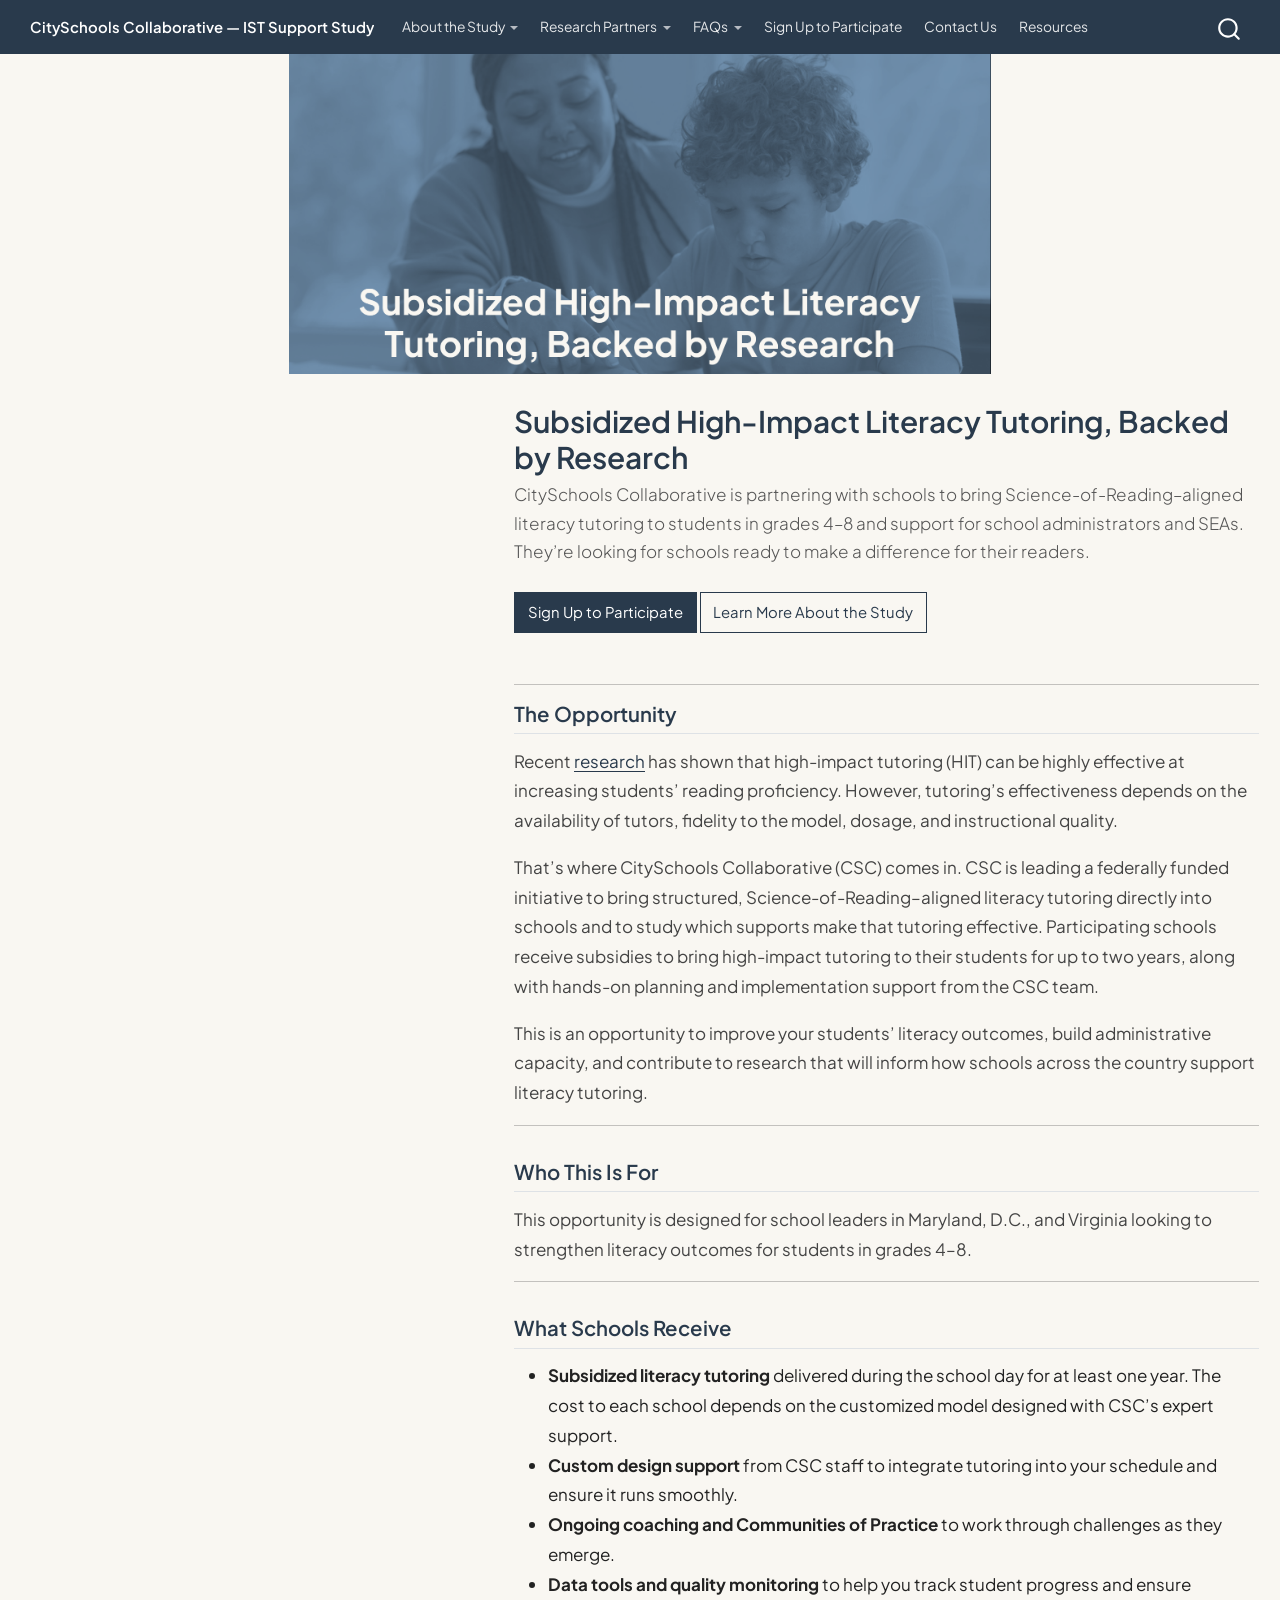
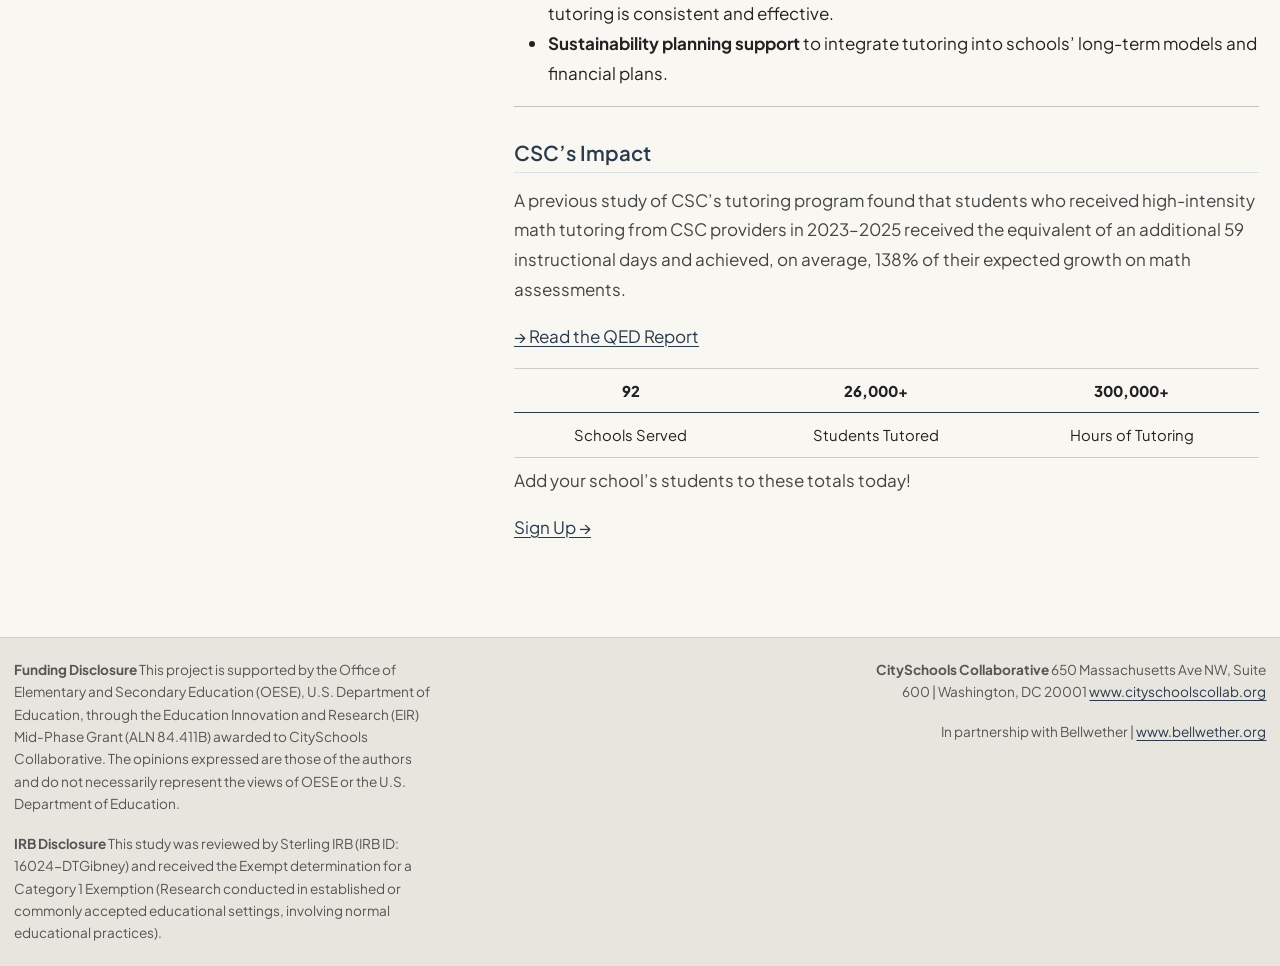
==== docs/index.html @ 02504b8c "restore scss, fix banner files name, clear cache" ====
<!DOCTYPE html>
<html xmlns="http://www.w3.org/1999/xhtml" lang="en" xml:lang="en"><head>

<meta charset="utf-8">
<meta name="generator" content="quarto-1.6.42">

<meta name="viewport" content="width=device-width, initial-scale=1.0, user-scalable=yes">


<title>Subsidized High-Impact Literacy Tutoring, Backed by Research – CitySchools Collaborative — IST Support Study</title>
<style>
code{white-space: pre-wrap;}
span.smallcaps{font-variant: small-caps;}
div.columns{display: flex; gap: min(4vw, 1.5em);}
div.column{flex: auto; overflow-x: auto;}
div.hanging-indent{margin-left: 1.5em; text-indent: -1.5em;}
ul.task-list{list-style: none;}
ul.task-list li input[type="checkbox"] {
  width: 0.8em;
  margin: 0 0.8em 0.2em -1em; /* quarto-specific, see https://github.com/quarto-dev/quarto-cli/issues/4556 */ 
  vertical-align: middle;
}
</style>


<script src="site_libs/quarto-nav/quarto-nav.js"></script>
<script src="site_libs/quarto-nav/headroom.min.js"></script>
<script src="site_libs/clipboard/clipboard.min.js"></script>
<script src="site_libs/quarto-search/autocomplete.umd.js"></script>
<script src="site_libs/quarto-search/fuse.min.js"></script>
<script src="site_libs/quarto-search/quarto-search.js"></script>
<meta name="quarto:offset" content="./">
<script src="site_libs/quarto-html/quarto.js"></script>
<script src="site_libs/quarto-html/popper.min.js"></script>
<script src="site_libs/quarto-html/tippy.umd.min.js"></script>
<script src="site_libs/quarto-html/anchor.min.js"></script>
<link href="site_libs/quarto-html/tippy.css" rel="stylesheet">
<link href="site_libs/quarto-html/quarto-syntax-highlighting-2f5df379a58b258e96c21c0638c20c03.css" rel="stylesheet" id="quarto-text-highlighting-styles">
<script src="site_libs/bootstrap/bootstrap.min.js"></script>
<link href="site_libs/bootstrap/bootstrap-icons.css" rel="stylesheet">
<link href="site_libs/bootstrap/bootstrap-fe50b1fc472352487ec2a1159c7b239c.min.css" rel="stylesheet" append-hash="true" id="quarto-bootstrap" data-mode="light">
<script id="quarto-search-options" type="application/json">{
  "location": "navbar",
  "copy-button": false,
  "collapse-after": 3,
  "panel-placement": "end",
  "type": "overlay",
  "limit": 50,
  "keyboard-shortcut": [
    "f",
    "/",
    "s"
  ],
  "show-item-context": false,
  "language": {
    "search-no-results-text": "No results",
    "search-matching-documents-text": "matching documents",
    "search-copy-link-title": "Copy link to search",
    "search-hide-matches-text": "Hide additional matches",
    "search-more-match-text": "more match in this document",
    "search-more-matches-text": "more matches in this document",
    "search-clear-button-title": "Clear",
    "search-text-placeholder": "",
    "search-detached-cancel-button-title": "Cancel",
    "search-submit-button-title": "Submit",
    "search-label": "Search"
  }
}</script>


</head>

<body class="nav-fixed">

<div id="quarto-search-results"></div>
  <header id="quarto-header" class="headroom fixed-top">
    <nav class="navbar navbar-expand-lg " data-bs-theme="dark">
      <div class="navbar-container container-fluid">
      <div class="navbar-brand-container mx-auto">
    <a class="navbar-brand" href="./index.html">
    <span class="navbar-title">CitySchools Collaborative — IST Support Study</span>
    </a>
  </div>
            <div id="quarto-search" class="" title="Search"></div>
          <button class="navbar-toggler" type="button" data-bs-toggle="collapse" data-bs-target="#navbarCollapse" aria-controls="navbarCollapse" role="menu" aria-expanded="false" aria-label="Toggle navigation" onclick="if (window.quartoToggleHeadroom) { window.quartoToggleHeadroom(); }">
  <span class="navbar-toggler-icon"></span>
</button>
          <div class="collapse navbar-collapse" id="navbarCollapse">
            <ul class="navbar-nav navbar-nav-scroll me-auto">
  <li class="nav-item dropdown ">
    <a class="nav-link dropdown-toggle" href="#" id="nav-menu-about-the-study" role="link" data-bs-toggle="dropdown" aria-expanded="false">
 <span class="menu-text">About the Study</span>
    </a>
    <ul class="dropdown-menu" aria-labelledby="nav-menu-about-the-study">    
        <li>
    <a class="dropdown-item" href="./studyoverview.html">
 <span class="dropdown-text">Study Overview</span></a>
  </li>  
        <li>
    <a class="dropdown-item" href="./whatschoolsreceive.html">
 <span class="dropdown-text">What Schools Receive</span></a>
  </li>  
        <li>
    <a class="dropdown-item" href="./howparticipationworks.html">
 <span class="dropdown-text">How Participation Works</span></a>
  </li>  
    </ul>
  </li>
  <li class="nav-item dropdown ">
    <a class="nav-link dropdown-toggle" href="#" id="nav-menu-research-partners" role="link" data-bs-toggle="dropdown" aria-expanded="false">
 <span class="menu-text">Research Partners</span>
    </a>
    <ul class="dropdown-menu" aria-labelledby="nav-menu-research-partners">    
        <li>
    <a class="dropdown-item" href="./aboutcsc.html">
 <span class="dropdown-text">About CitySchools Collaborative</span></a>
  </li>  
        <li>
    <a class="dropdown-item" href="./aboutbw.html">
 <span class="dropdown-text">About Bellwether</span></a>
  </li>  
    </ul>
  </li>
  <li class="nav-item dropdown ">
    <a class="nav-link dropdown-toggle" href="#" id="nav-menu-faqs" role="link" data-bs-toggle="dropdown" aria-expanded="false">
 <span class="menu-text">FAQs</span>
    </a>
    <ul class="dropdown-menu" aria-labelledby="nav-menu-faqs">    
        <li>
    <a class="dropdown-item" href="./faqschools.html">
 <span class="dropdown-text">For Schools and Districts</span></a>
  </li>  
        <li>
    <a class="dropdown-item" href="./faqfamilies.html">
 <span class="dropdown-text">For Parents and Families</span></a>
  </li>  
    </ul>
  </li>
  <li class="nav-item">
    <a class="nav-link" href="./signup.html"> 
<span class="menu-text">Sign Up to Participate</span></a>
  </li>  
  <li class="nav-item">
    <a class="nav-link" href="./contactus.html"> 
<span class="menu-text">Contact Us</span></a>
  </li>  
  <li class="nav-item">
    <a class="nav-link" href="./resources.html"> 
<span class="menu-text">Resources</span></a>
  </li>  
</ul>
          </div> <!-- /navcollapse -->
            <div class="quarto-navbar-tools">
</div>
      </div> <!-- /container-fluid -->
    </nav>
</header>
<!-- content -->
<div id="quarto-content" class="quarto-container page-columns page-rows-contents page-layout-full page-navbar">
<!-- sidebar -->
<!-- margin-sidebar -->
    
<!-- main -->
<main class="content column-page" id="quarto-document-content">

<header id="title-block-header" class="quarto-title-block default">
<div class="quarto-title">
<h1 class="title">Subsidized High-Impact Literacy Tutoring, Backed by Research</h1>
<p class="subtitle lead">CitySchools Collaborative is partnering with schools to bring Science-of-Reading–aligned literacy tutoring to students in grades 4–8 and support for school administrators and SEAs. They’re looking for schools ready to make a difference for their readers.</p>
</div>



<div class="quarto-title-meta column-page">

    
  
    
  </div>
  


</header>


<div style="margin: 1rem 0 2rem 0; display: flex; gap: 10px; flex-wrap: wrap;">
<p><a href="./signup.html" class="btn btn-primary">Sign Up to Participate</a> <a href="./studyoverview.html" class="btn btn-outline-primary">Learn More About the Study</a></p>
</div>
<hr>
<section id="the-opportunity" class="level2">
<h2 class="anchored" data-anchor-id="the-opportunity">The Opportunity</h2>
<p>Recent <a href="./resources.html">research</a> has shown that high-impact tutoring (HIT) can be highly effective at increasing students’ reading proficiency. However, tutoring’s effectiveness depends on the availability of tutors, fidelity to the model, dosage, and instructional quality.</p>
<p>That’s where CitySchools Collaborative (CSC) comes in. CSC is leading a federally funded initiative to bring structured, Science-of-Reading–aligned literacy tutoring directly into schools and to study which supports make that tutoring effective. Participating schools receive subsidies to bring high-impact tutoring to their students for up to two years, along with hands-on planning and implementation support from the CSC team.</p>
<p>This is an opportunity to improve your students’ literacy outcomes, build administrative capacity, and contribute to research that will inform how schools across the country support literacy tutoring.</p>
<hr>
</section>
<section id="who-this-is-for" class="level2">
<h2 class="anchored" data-anchor-id="who-this-is-for">Who This Is For</h2>
<p>This opportunity is designed for school leaders in Maryland, D.C., and Virginia looking to strengthen literacy outcomes for students in grades 4–8.</p>
<hr>
</section>
<section id="what-schools-receive" class="level2">
<h2 class="anchored" data-anchor-id="what-schools-receive">What Schools Receive</h2>
<ul>
<li><strong>Subsidized literacy tutoring</strong> delivered during the school day for at least one year. The cost to each school depends on the customized model designed with CSC’s expert support.</li>
<li><strong>Custom design support</strong> from CSC staff to integrate tutoring into your schedule and ensure it runs smoothly.</li>
<li><strong>Ongoing coaching and Communities of Practice</strong> to work through challenges as they emerge.</li>
<li><strong>Data tools and quality monitoring</strong> to help you track student progress and ensure tutoring is consistent and effective.</li>
<li><strong>Sustainability planning support</strong> to integrate tutoring into schools’ long-term models and financial plans.</li>
</ul>
<hr>
</section>
<section id="cscs-impact" class="level2">
<h2 class="anchored" data-anchor-id="cscs-impact">CSC’s Impact</h2>
<p>A previous study of CSC’s tutoring program found that students who received high-intensity math tutoring from CSC providers in 2023–2025 received the equivalent of an additional 59 instructional days and achieved, on average, 138% of their expected growth on math assessments.</p>
<p><a href="https://www.empowerk12.org/research-source/2025-csc-hit-impact-evaluation">→ Read the QED Report</a></p>
<table class="caption-top table">
<thead>
<tr class="header">
<th style="text-align: center;"><strong>92</strong></th>
<th style="text-align: center;"><strong>26,000+</strong></th>
<th style="text-align: center;"><strong>300,000+</strong></th>
</tr>
</thead>
<tbody>
<tr class="odd">
<td style="text-align: center;">Schools Served</td>
<td style="text-align: center;">Students Tutored</td>
<td style="text-align: center;">Hours of Tutoring</td>
</tr>
</tbody>
</table>
<p>Add your school’s students to these totals today!</p>
<p><a href="./signup.html">Sign Up →</a></p>


</section>

</main> <!-- /main -->
<script id="quarto-html-after-body" type="application/javascript">
window.document.addEventListener("DOMContentLoaded", function (event) {
  const toggleBodyColorMode = (bsSheetEl) => {
    const mode = bsSheetEl.getAttribute("data-mode");
    const bodyEl = window.document.querySelector("body");
    if (mode === "dark") {
      bodyEl.classList.add("quarto-dark");
      bodyEl.classList.remove("quarto-light");
    } else {
      bodyEl.classList.add("quarto-light");
      bodyEl.classList.remove("quarto-dark");
    }
  }
  const toggleBodyColorPrimary = () => {
    const bsSheetEl = window.document.querySelector("link#quarto-bootstrap");
    if (bsSheetEl) {
      toggleBodyColorMode(bsSheetEl);
    }
  }
  toggleBodyColorPrimary();  
  const icon = "";
  const anchorJS = new window.AnchorJS();
  anchorJS.options = {
    placement: 'right',
    icon: icon
  };
  anchorJS.add('.anchored');
  const isCodeAnnotation = (el) => {
    for (const clz of el.classList) {
      if (clz.startsWith('code-annotation-')) {                     
        return true;
      }
    }
    return false;
  }
  const onCopySuccess = function(e) {
    // button target
    const button = e.trigger;
    // don't keep focus
    button.blur();
    // flash "checked"
    button.classList.add('code-copy-button-checked');
    var currentTitle = button.getAttribute("title");
    button.setAttribute("title", "Copied!");
    let tooltip;
    if (window.bootstrap) {
      button.setAttribute("data-bs-toggle", "tooltip");
      button.setAttribute("data-bs-placement", "left");
      button.setAttribute("data-bs-title", "Copied!");
      tooltip = new bootstrap.Tooltip(button, 
        { trigger: "manual", 
          customClass: "code-copy-button-tooltip",
          offset: [0, -8]});
      tooltip.show();    
    }
    setTimeout(function() {
      if (tooltip) {
        tooltip.hide();
        button.removeAttribute("data-bs-title");
        button.removeAttribute("data-bs-toggle");
        button.removeAttribute("data-bs-placement");
      }
      button.setAttribute("title", currentTitle);
      button.classList.remove('code-copy-button-checked');
    }, 1000);
    // clear code selection
    e.clearSelection();
  }
  const getTextToCopy = function(trigger) {
      const codeEl = trigger.previousElementSibling.cloneNode(true);
      for (const childEl of codeEl.children) {
        if (isCodeAnnotation(childEl)) {
          childEl.remove();
        }
      }
      return codeEl.innerText;
  }
  const clipboard = new window.ClipboardJS('.code-copy-button:not([data-in-quarto-modal])', {
    text: getTextToCopy
  });
  clipboard.on('success', onCopySuccess);
  if (window.document.getElementById('quarto-embedded-source-code-modal')) {
    const clipboardModal = new window.ClipboardJS('.code-copy-button[data-in-quarto-modal]', {
      text: getTextToCopy,
      container: window.document.getElementById('quarto-embedded-source-code-modal')
    });
    clipboardModal.on('success', onCopySuccess);
  }
    var localhostRegex = new RegExp(/^(?:http|https):\/\/localhost\:?[0-9]*\//);
    var mailtoRegex = new RegExp(/^mailto:/);
      var filterRegex = new RegExp('/' + window.location.host + '/');
    var isInternal = (href) => {
        return filterRegex.test(href) || localhostRegex.test(href) || mailtoRegex.test(href);
    }
    // Inspect non-navigation links and adorn them if external
 	var links = window.document.querySelectorAll('a[href]:not(.nav-link):not(.navbar-brand):not(.toc-action):not(.sidebar-link):not(.sidebar-item-toggle):not(.pagination-link):not(.no-external):not([aria-hidden]):not(.dropdown-item):not(.quarto-navigation-tool):not(.about-link)');
    for (var i=0; i<links.length; i++) {
      const link = links[i];
      if (!isInternal(link.href)) {
        // undo the damage that might have been done by quarto-nav.js in the case of
        // links that we want to consider external
        if (link.dataset.originalHref !== undefined) {
          link.href = link.dataset.originalHref;
        }
      }
    }
  function tippyHover(el, contentFn, onTriggerFn, onUntriggerFn) {
    const config = {
      allowHTML: true,
      maxWidth: 500,
      delay: 100,
      arrow: false,
      appendTo: function(el) {
          return el.parentElement;
      },
      interactive: true,
      interactiveBorder: 10,
      theme: 'quarto',
      placement: 'bottom-start',
    };
    if (contentFn) {
      config.content = contentFn;
    }
    if (onTriggerFn) {
      config.onTrigger = onTriggerFn;
    }
    if (onUntriggerFn) {
      config.onUntrigger = onUntriggerFn;
    }
    window.tippy(el, config); 
  }
  const noterefs = window.document.querySelectorAll('a[role="doc-noteref"]');
  for (var i=0; i<noterefs.length; i++) {
    const ref = noterefs[i];
    tippyHover(ref, function() {
      // use id or data attribute instead here
      let href = ref.getAttribute('data-footnote-href') || ref.getAttribute('href');
      try { href = new URL(href).hash; } catch {}
      const id = href.replace(/^#\/?/, "");
      const note = window.document.getElementById(id);
      if (note) {
        return note.innerHTML;
      } else {
        return "";
      }
    });
  }
  const xrefs = window.document.querySelectorAll('a.quarto-xref');
  const processXRef = (id, note) => {
    // Strip column container classes
    const stripColumnClz = (el) => {
      el.classList.remove("page-full", "page-columns");
      if (el.children) {
        for (const child of el.children) {
          stripColumnClz(child);
        }
      }
    }
    stripColumnClz(note)
    if (id === null || id.startsWith('sec-')) {
      // Special case sections, only their first couple elements
      const container = document.createElement("div");
      if (note.children && note.children.length > 2) {
        container.appendChild(note.children[0].cloneNode(true));
        for (let i = 1; i < note.children.length; i++) {
          const child = note.children[i];
          if (child.tagName === "P" && child.innerText === "") {
            continue;
          } else {
            container.appendChild(child.cloneNode(true));
            break;
          }
        }
        if (window.Quarto?.typesetMath) {
          window.Quarto.typesetMath(container);
        }
        return container.innerHTML
      } else {
        if (window.Quarto?.typesetMath) {
          window.Quarto.typesetMath(note);
        }
        return note.innerHTML;
      }
    } else {
      // Remove any anchor links if they are present
      const anchorLink = note.querySelector('a.anchorjs-link');
      if (anchorLink) {
        anchorLink.remove();
      }
      if (window.Quarto?.typesetMath) {
        window.Quarto.typesetMath(note);
      }
      if (note.classList.contains("callout")) {
        return note.outerHTML;
      } else {
        return note.innerHTML;
      }
    }
  }
  for (var i=0; i<xrefs.length; i++) {
    const xref = xrefs[i];
    tippyHover(xref, undefined, function(instance) {
      instance.disable();
      let url = xref.getAttribute('href');
      let hash = undefined; 
      if (url.startsWith('#')) {
        hash = url;
      } else {
        try { hash = new URL(url).hash; } catch {}
      }
      if (hash) {
        const id = hash.replace(/^#\/?/, "");
        const note = window.document.getElementById(id);
        if (note !== null) {
          try {
            const html = processXRef(id, note.cloneNode(true));
            instance.setContent(html);
          } finally {
            instance.enable();
            instance.show();
          }
        } else {
          // See if we can fetch this
          fetch(url.split('#')[0])
          .then(res => res.text())
          .then(html => {
            const parser = new DOMParser();
            const htmlDoc = parser.parseFromString(html, "text/html");
            const note = htmlDoc.getElementById(id);
            if (note !== null) {
              const html = processXRef(id, note);
              instance.setContent(html);
            } 
          }).finally(() => {
            instance.enable();
            instance.show();
          });
        }
      } else {
        // See if we can fetch a full url (with no hash to target)
        // This is a special case and we should probably do some content thinning / targeting
        fetch(url)
        .then(res => res.text())
        .then(html => {
          const parser = new DOMParser();
          const htmlDoc = parser.parseFromString(html, "text/html");
          const note = htmlDoc.querySelector('main.content');
          if (note !== null) {
            // This should only happen for chapter cross references
            // (since there is no id in the URL)
            // remove the first header
            if (note.children.length > 0 && note.children[0].tagName === "HEADER") {
              note.children[0].remove();
            }
            const html = processXRef(null, note);
            instance.setContent(html);
          } 
        }).finally(() => {
          instance.enable();
          instance.show();
        });
      }
    }, function(instance) {
    });
  }
      let selectedAnnoteEl;
      const selectorForAnnotation = ( cell, annotation) => {
        let cellAttr = 'data-code-cell="' + cell + '"';
        let lineAttr = 'data-code-annotation="' +  annotation + '"';
        const selector = 'span[' + cellAttr + '][' + lineAttr + ']';
        return selector;
      }
      const selectCodeLines = (annoteEl) => {
        const doc = window.document;
        const targetCell = annoteEl.getAttribute("data-target-cell");
        const targetAnnotation = annoteEl.getAttribute("data-target-annotation");
        const annoteSpan = window.document.querySelector(selectorForAnnotation(targetCell, targetAnnotation));
        const lines = annoteSpan.getAttribute("data-code-lines").split(",");
        const lineIds = lines.map((line) => {
          return targetCell + "-" + line;
        })
        let top = null;
        let height = null;
        let parent = null;
        if (lineIds.length > 0) {
            //compute the position of the single el (top and bottom and make a div)
            const el = window.document.getElementById(lineIds[0]);
            top = el.offsetTop;
            height = el.offsetHeight;
            parent = el.parentElement.parentElement;
          if (lineIds.length > 1) {
            const lastEl = window.document.getElementById(lineIds[lineIds.length - 1]);
            const bottom = lastEl.offsetTop + lastEl.offsetHeight;
            height = bottom - top;
          }
          if (top !== null && height !== null && parent !== null) {
            // cook up a div (if necessary) and position it 
            let div = window.document.getElementById("code-annotation-line-highlight");
            if (div === null) {
              div = window.document.createElement("div");
              div.setAttribute("id", "code-annotation-line-highlight");
              div.style.position = 'absolute';
              parent.appendChild(div);
            }
            div.style.top = top - 2 + "px";
            div.style.height = height + 4 + "px";
            div.style.left = 0;
            let gutterDiv = window.document.getElementById("code-annotation-line-highlight-gutter");
            if (gutterDiv === null) {
              gutterDiv = window.document.createElement("div");
              gutterDiv.setAttribute("id", "code-annotation-line-highlight-gutter");
              gutterDiv.style.position = 'absolute';
              const codeCell = window.document.getElementById(targetCell);
              const gutter = codeCell.querySelector('.code-annotation-gutter');
              gutter.appendChild(gutterDiv);
            }
            gutterDiv.style.top = top - 2 + "px";
            gutterDiv.style.height = height + 4 + "px";
          }
          selectedAnnoteEl = annoteEl;
        }
      };
      const unselectCodeLines = () => {
        const elementsIds = ["code-annotation-line-highlight", "code-annotation-line-highlight-gutter"];
        elementsIds.forEach((elId) => {
          const div = window.document.getElementById(elId);
          if (div) {
            div.remove();
          }
        });
        selectedAnnoteEl = undefined;
      };
        // Handle positioning of the toggle
    window.addEventListener(
      "resize",
      throttle(() => {
        elRect = undefined;
        if (selectedAnnoteEl) {
          selectCodeLines(selectedAnnoteEl);
        }
      }, 10)
    );
    function throttle(fn, ms) {
    let throttle = false;
    let timer;
      return (...args) => {
        if(!throttle) { // first call gets through
            fn.apply(this, args);
            throttle = true;
        } else { // all the others get throttled
            if(timer) clearTimeout(timer); // cancel #2
            timer = setTimeout(() => {
              fn.apply(this, args);
              timer = throttle = false;
            }, ms);
        }
      };
    }
      // Attach click handler to the DT
      const annoteDls = window.document.querySelectorAll('dt[data-target-cell]');
      for (const annoteDlNode of annoteDls) {
        annoteDlNode.addEventListener('click', (event) => {
          const clickedEl = event.target;
          if (clickedEl !== selectedAnnoteEl) {
            unselectCodeLines();
            const activeEl = window.document.querySelector('dt[data-target-cell].code-annotation-active');
            if (activeEl) {
              activeEl.classList.remove('code-annotation-active');
            }
            selectCodeLines(clickedEl);
            clickedEl.classList.add('code-annotation-active');
          } else {
            // Unselect the line
            unselectCodeLines();
            clickedEl.classList.remove('code-annotation-active');
          }
        });
      }
  const findCites = (el) => {
    const parentEl = el.parentElement;
    if (parentEl) {
      const cites = parentEl.dataset.cites;
      if (cites) {
        return {
          el,
          cites: cites.split(' ')
        };
      } else {
        return findCites(el.parentElement)
      }
    } else {
      return undefined;
    }
  };
  var bibliorefs = window.document.querySelectorAll('a[role="doc-biblioref"]');
  for (var i=0; i<bibliorefs.length; i++) {
    const ref = bibliorefs[i];
    const citeInfo = findCites(ref);
    if (citeInfo) {
      tippyHover(citeInfo.el, function() {
        var popup = window.document.createElement('div');
        citeInfo.cites.forEach(function(cite) {
          var citeDiv = window.document.createElement('div');
          citeDiv.classList.add('hanging-indent');
          citeDiv.classList.add('csl-entry');
          var biblioDiv = window.document.getElementById('ref-' + cite);
          if (biblioDiv) {
            citeDiv.innerHTML = biblioDiv.innerHTML;
          }
          popup.appendChild(citeDiv);
        });
        return popup.innerHTML;
      });
    }
  }
});
</script>
</div> <!-- /content -->
<footer class="footer">
  <div class="nav-footer">
    <div class="nav-footer-left">
<p><strong>Funding Disclosure</strong> This project is supported by the Office of Elementary and Secondary Education (OESE), U.S. Department of Education, through the Education Innovation and Research (EIR) Mid-Phase Grant (ALN 84.411B) awarded to CitySchools Collaborative. The opinions expressed are those of the authors and do not necessarily represent the views of OESE or the U.S. Department of Education.</p>
<p><strong>IRB Disclosure</strong> This study was reviewed by Sterling IRB (IRB ID: 16024-DTGibney) and received the Exempt determination for a Category 1 Exemption (Research conducted in established or commonly accepted educational settings, involving normal educational practices).</p>
</div>   
    <div class="nav-footer-center">
      &nbsp;
    </div>
    <div class="nav-footer-right">
<p><strong>CitySchools Collaborative</strong> 650 Massachusetts Ave NW, Suite 600 | Washington, DC 20001 <a href="https://www.cityschoolscollab.org">www.cityschoolscollab.org</a></p>
<p>In partnership with Bellwether | <a href="https://www.bellwether.org">www.bellwether.org</a></p>
</div>
  </div>
</footer>




</body></html>
---- docs/site_libs/quarto-html/tippy.css ----
.tippy-box[data-animation=fade][data-state=hidden]{opacity:0}[data-tippy-root]{max-width:calc(100vw - 10px)}.tippy-box{position:relative;background-color:#333;color:#fff;border-radius:4px;font-size:14px;line-height:1.4;white-space:normal;outline:0;transition-property:transform,visibility,opacity}.tippy-box[data-placement^=top]>.tippy-arrow{bottom:0}.tippy-box[data-placement^=top]>.tippy-arrow:before{bottom:-7px;left:0;border-width:8px 8px 0;border-top-color:initial;transform-origin:center top}.tippy-box[data-placement^=bottom]>.tippy-arrow{top:0}.tippy-box[data-placement^=bottom]>.tippy-arrow:before{top:-7px;left:0;border-width:0 8px 8px;border-bottom-color:initial;transform-origin:center bottom}.tippy-box[data-placement^=left]>.tippy-arrow{right:0}.tippy-box[data-placement^=left]>.tippy-arrow:before{border-width:8px 0 8px 8px;border-left-color:initial;right:-7px;transform-origin:center left}.tippy-box[data-placement^=right]>.tippy-arrow{left:0}.tippy-box[data-placement^=right]>.tippy-arrow:before{left:-7px;border-width:8px 8px 8px 0;border-right-color:initial;transform-origin:center right}.tippy-box[data-inertia][data-state=visible]{transition-timing-function:cubic-bezier(.54,1.5,.38,1.11)}.tippy-arrow{width:16px;height:16px;color:#333}.tippy-arrow:before{content:"";position:absolute;border-color:transparent;border-style:solid}.tippy-content{position:relative;padding:5px 9px;z-index:1}
---- docs/site_libs/quarto-html/quarto-syntax-highlighting-2f5df379a58b258e96c21c0638c20c03.css ----
/* quarto syntax highlight colors */
:root {
  --quarto-hl-ot-color: #003B4F;
  --quarto-hl-at-color: #657422;
  --quarto-hl-ss-color: #20794D;
  --quarto-hl-an-color: #5E5E5E;
  --quarto-hl-fu-color: #4758AB;
  --quarto-hl-st-color: #20794D;
  --quarto-hl-cf-color: #003B4F;
  --quarto-hl-op-color: #5E5E5E;
  --quarto-hl-er-color: #AD0000;
  --quarto-hl-bn-color: #AD0000;
  --quarto-hl-al-color: #AD0000;
  --quarto-hl-va-color: #111111;
  --quarto-hl-bu-color: inherit;
  --quarto-hl-ex-color: inherit;
  --quarto-hl-pp-color: #AD0000;
  --quarto-hl-in-color: #5E5E5E;
  --quarto-hl-vs-color: #20794D;
  --quarto-hl-wa-color: #5E5E5E;
  --quarto-hl-do-color: #5E5E5E;
  --quarto-hl-im-color: #00769E;
  --quarto-hl-ch-color: #20794D;
  --quarto-hl-dt-color: #AD0000;
  --quarto-hl-fl-color: #AD0000;
  --quarto-hl-co-color: #5E5E5E;
  --quarto-hl-cv-color: #5E5E5E;
  --quarto-hl-cn-color: #8f5902;
  --quarto-hl-sc-color: #5E5E5E;
  --quarto-hl-dv-color: #AD0000;
  --quarto-hl-kw-color: #003B4F;
}

/* other quarto variables */
:root {
  --quarto-font-monospace: SFMono-Regular, Menlo, Monaco, Consolas, "Liberation Mono", "Courier New", monospace;
}

pre > code.sourceCode > span {
  color: #003B4F;
}

code span {
  color: #003B4F;
}

code.sourceCode > span {
  color: #003B4F;
}

div.sourceCode,
div.sourceCode pre.sourceCode {
  color: #003B4F;
}

code span.ot {
  color: #003B4F;
  font-style: inherit;
}

code span.at {
  color: #657422;
  font-style: inherit;
}

code span.ss {
  color: #20794D;
  font-style: inherit;
}

code span.an {
  color: #5E5E5E;
  font-style: inherit;
}

code span.fu {
  color: #4758AB;
  font-style: inherit;
}

code span.st {
  color: #20794D;
  font-style: inherit;
}

code span.cf {
  color: #003B4F;
  font-weight: bold;
  font-style: inherit;
}

code span.op {
  color: #5E5E5E;
  font-style: inherit;
}

code span.er {
  color: #AD0000;
  font-style: inherit;
}

code span.bn {
  color: #AD0000;
  font-style: inherit;
}

code span.al {
  color: #AD0000;
  font-style: inherit;
}

code span.va {
  color: #111111;
  font-style: inherit;
}

code span.bu {
  font-style: inherit;
}

code span.ex {
  font-style: inherit;
}

code span.pp {
  color: #AD0000;
  font-style: inherit;
}

code span.in {
  color: #5E5E5E;
  font-style: inherit;
}

code span.vs {
  color: #20794D;
  font-style: inherit;
}

code span.wa {
  color: #5E5E5E;
  font-style: italic;
}

code span.do {
  color: #5E5E5E;
  font-style: italic;
}

code span.im {
  color: #00769E;
  font-style: inherit;
}

code span.ch {
  color: #20794D;
  font-style: inherit;
}

code span.dt {
  color: #AD0000;
  font-style: inherit;
}

code span.fl {
  color: #AD0000;
  font-style: inherit;
}

code span.co {
  color: #5E5E5E;
  font-style: inherit;
}

code span.cv {
  color: #5E5E5E;
  font-style: italic;
}

code span.cn {
  color: #8f5902;
  font-style: inherit;
}

code span.sc {
  color: #5E5E5E;
  font-style: inherit;
}

code span.dv {
  color: #AD0000;
  font-style: inherit;
}

code span.kw {
  color: #003B4F;
  font-weight: bold;
  font-style: inherit;
}

.prevent-inlining {
  content: "</";
}

/*# sourceMappingURL=35eb38a806ee71ea6d2563be2308c832.css.map */
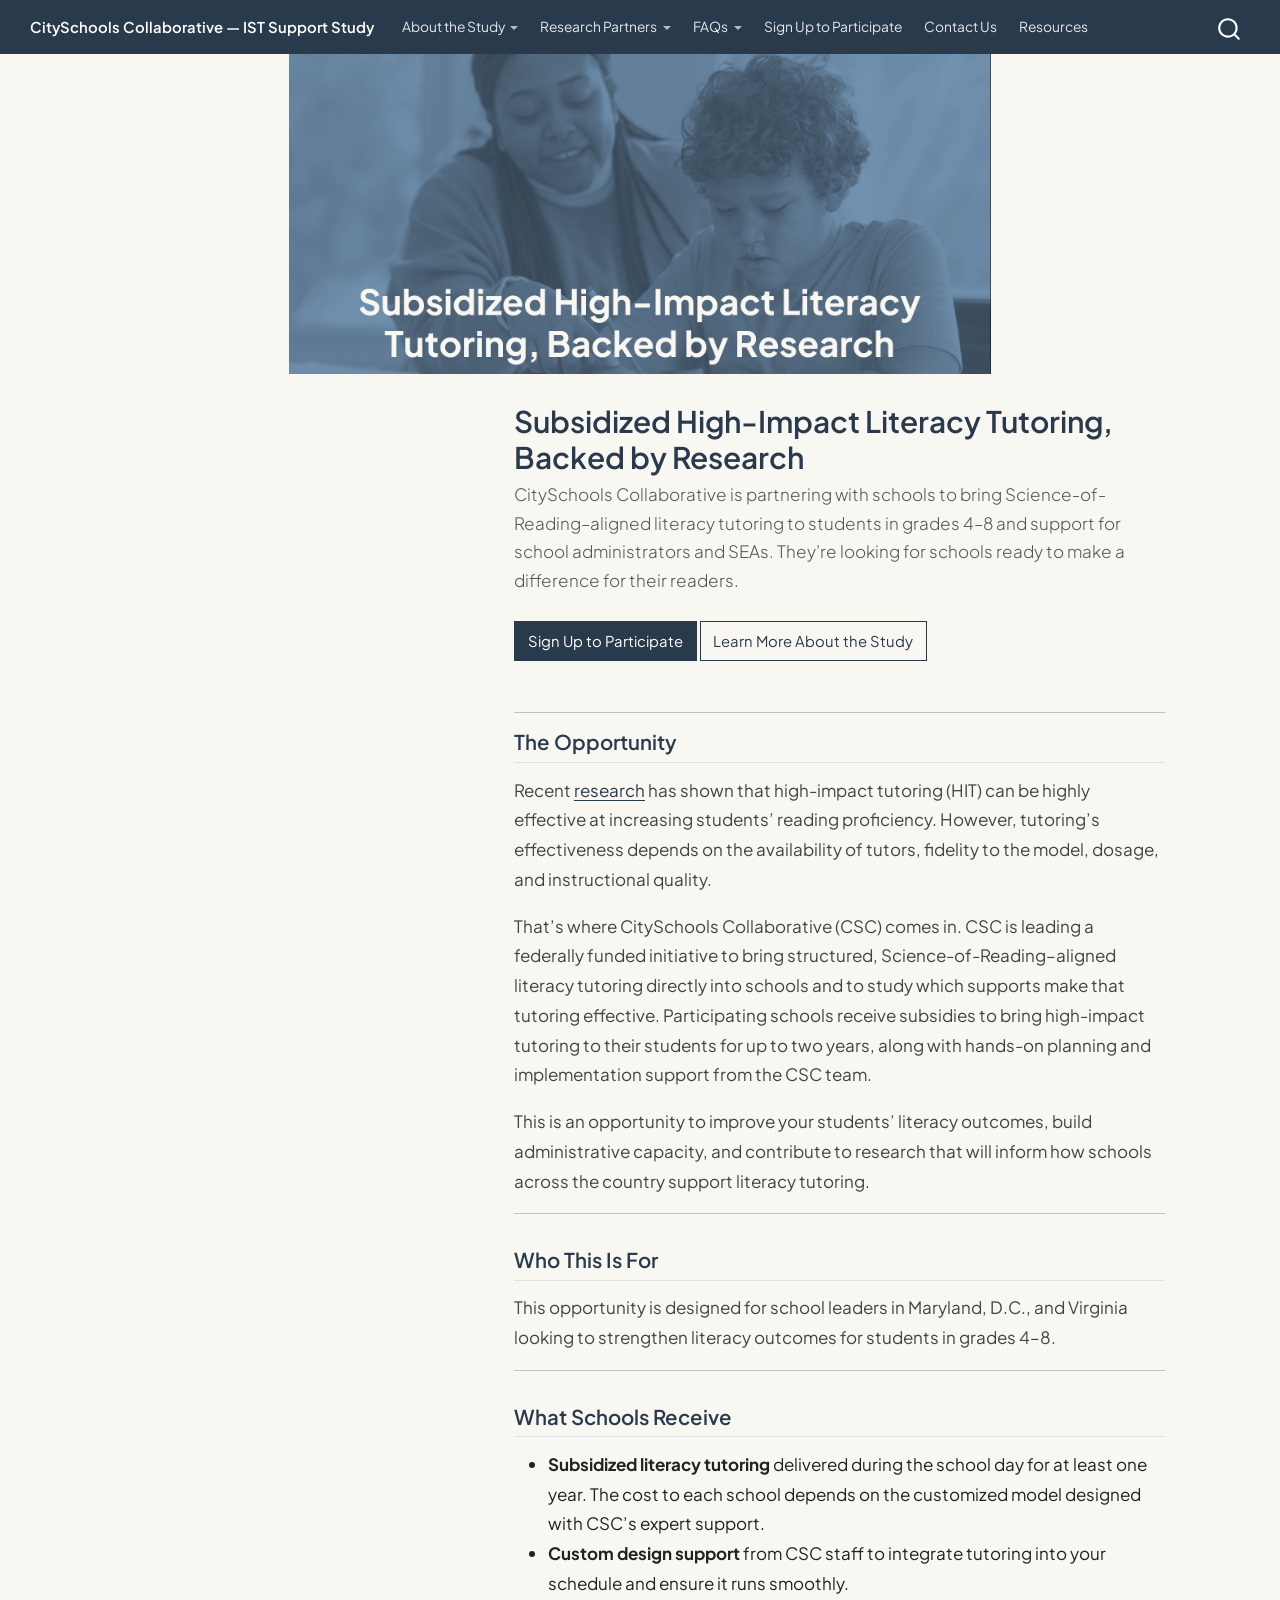
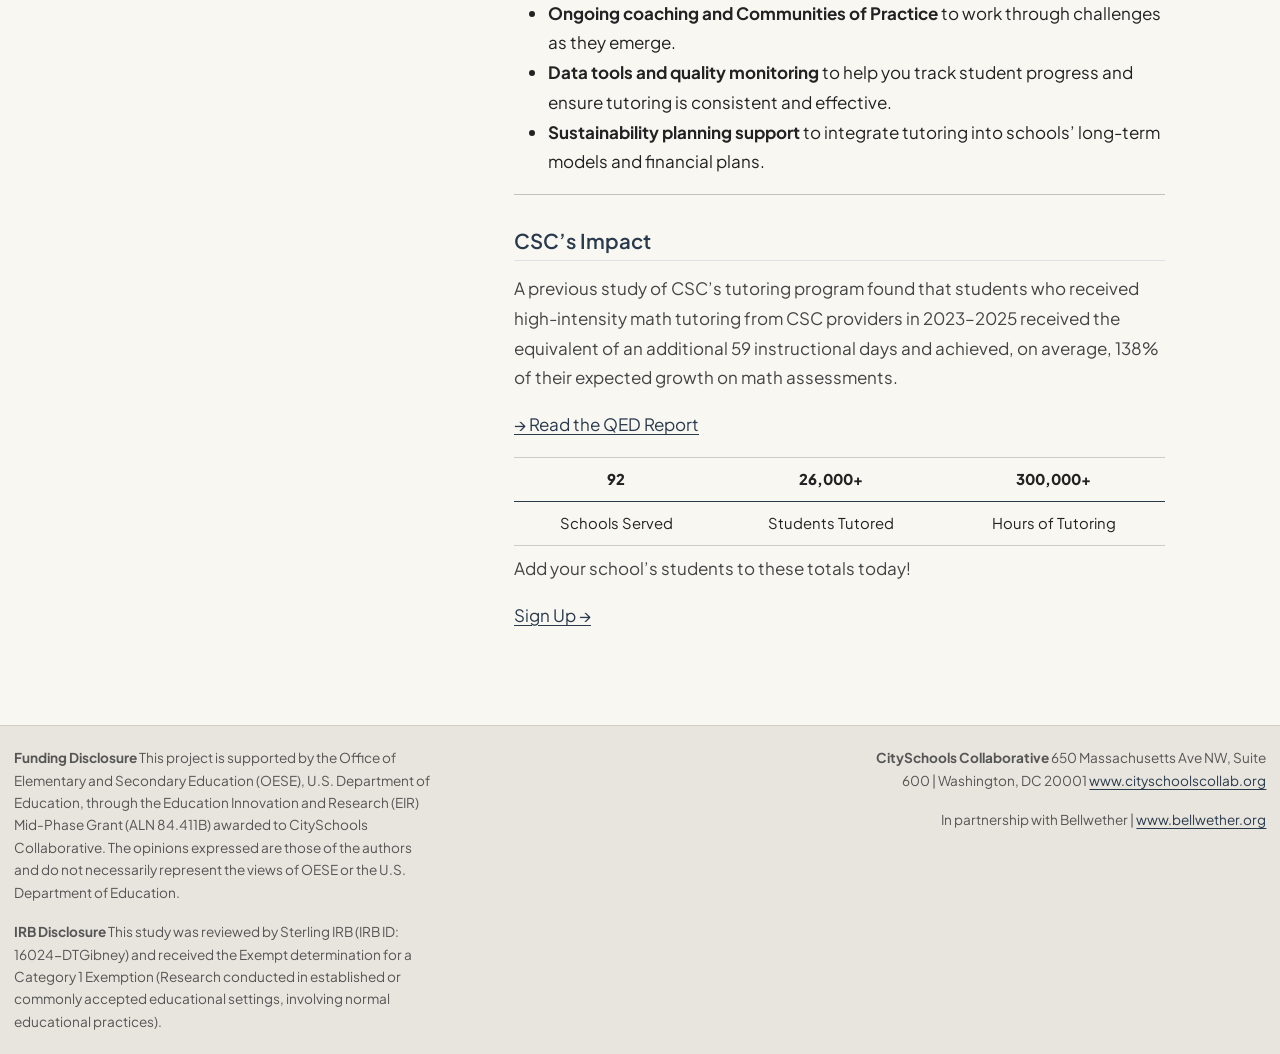
==== commit 65f0c8b9: "fix centering and margins" ====
--- a/docs/index.html
+++ b/docs/index.html
@@ -38,7 +38,7 @@
 <link href="site_libs/quarto-html/quarto-syntax-highlighting-2f5df379a58b258e96c21c0638c20c03.css" rel="stylesheet" id="quarto-text-highlighting-styles">
 <script src="site_libs/bootstrap/bootstrap.min.js"></script>
 <link href="site_libs/bootstrap/bootstrap-icons.css" rel="stylesheet">
-<link href="site_libs/bootstrap/bootstrap-fe50b1fc472352487ec2a1159c7b239c.min.css" rel="stylesheet" append-hash="true" id="quarto-bootstrap" data-mode="light">
+<link href="site_libs/bootstrap/bootstrap-0368954335f41fd449d73f51aff389aa.min.css" rel="stylesheet" append-hash="true" id="quarto-bootstrap" data-mode="light">
 <script id="quarto-search-options" type="application/json">{
   "location": "navbar",
   "copy-button": false,
@@ -70,7 +70,7 @@
 
 </head>
 
-<body class="nav-fixed">
+<body class="nav-fixed fullcontent">
 
 <div id="quarto-search-results"></div>
   <header id="quarto-header" class="headroom fixed-top">
@@ -156,12 +156,12 @@
     </nav>
 </header>
 <!-- content -->
-<div id="quarto-content" class="quarto-container page-columns page-rows-contents page-layout-full page-navbar">
+<div id="quarto-content" class="quarto-container page-columns page-rows-contents page-layout-article page-navbar">
 <!-- sidebar -->
 <!-- margin-sidebar -->
     
 <!-- main -->
-<main class="content column-page" id="quarto-document-content">
+<main class="content" id="quarto-document-content">
 
 <header id="title-block-header" class="quarto-title-block default">
 <div class="quarto-title">
@@ -171,7 +171,7 @@
 
 
 
-<div class="quarto-title-meta column-page">
+<div class="quarto-title-meta">
 
     
   
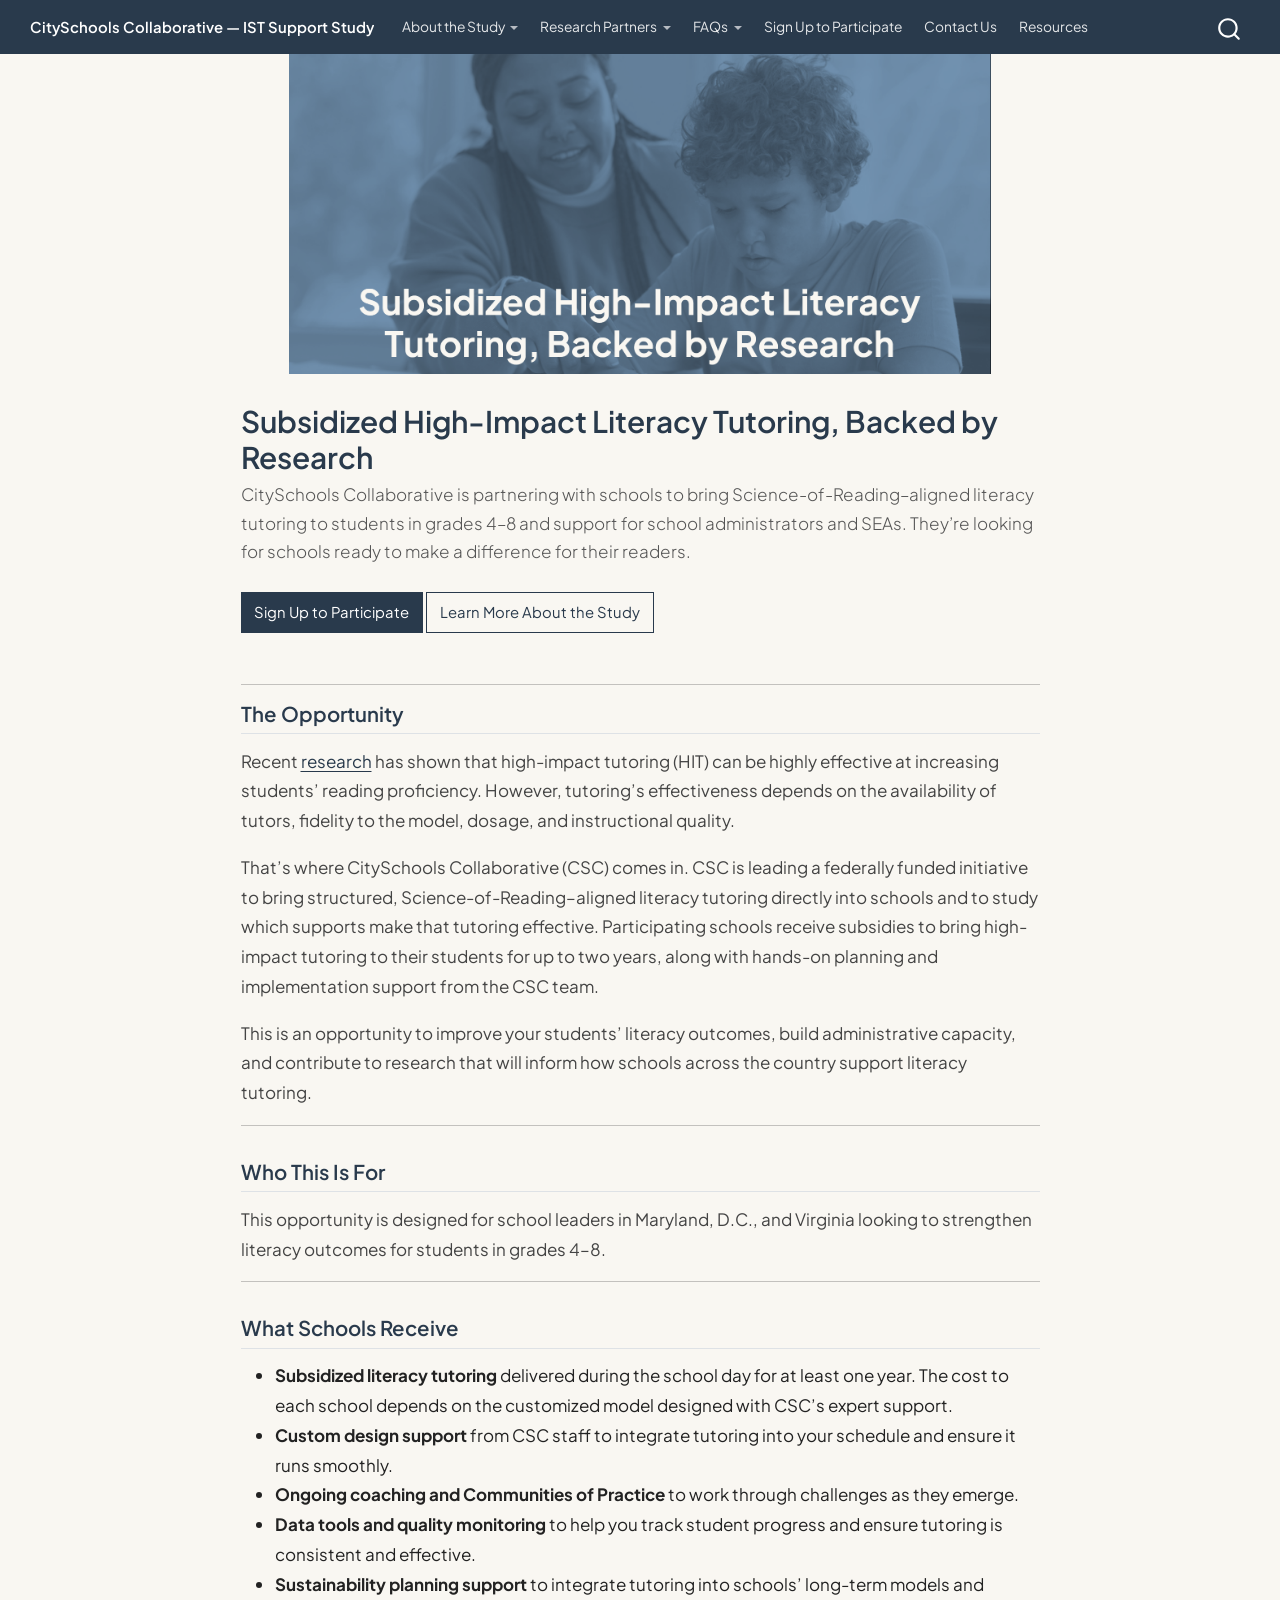
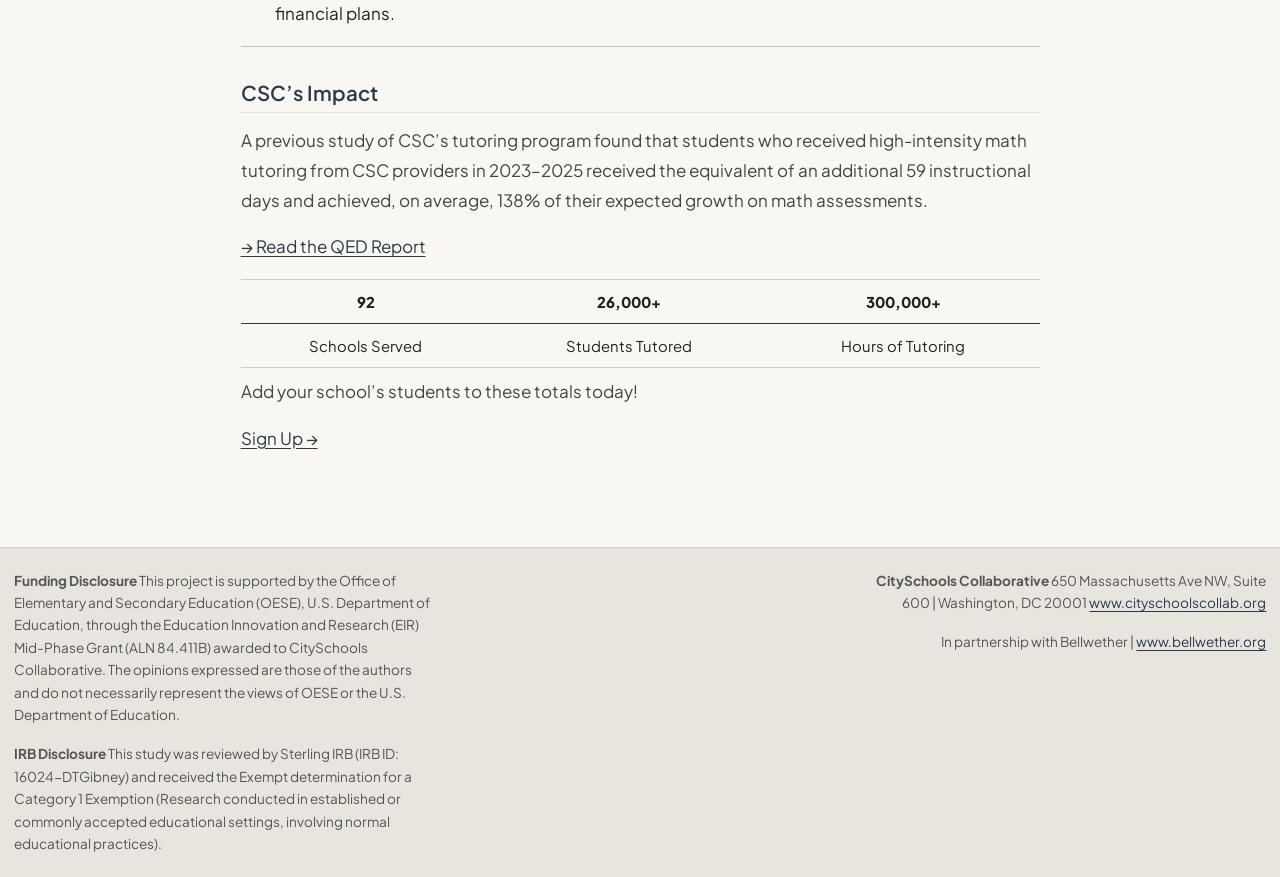
==== commit 5715e88d: "write scss via R to fix encoding" ====
--- a/docs/index.html
+++ b/docs/index.html
@@ -38,7 +38,7 @@
 <link href="site_libs/quarto-html/quarto-syntax-highlighting-2f5df379a58b258e96c21c0638c20c03.css" rel="stylesheet" id="quarto-text-highlighting-styles">
 <script src="site_libs/bootstrap/bootstrap.min.js"></script>
 <link href="site_libs/bootstrap/bootstrap-icons.css" rel="stylesheet">
-<link href="site_libs/bootstrap/bootstrap-0368954335f41fd449d73f51aff389aa.min.css" rel="stylesheet" append-hash="true" id="quarto-bootstrap" data-mode="light">
+<link href="site_libs/bootstrap/bootstrap-bd8238635970133eda6096b8fd3665d0.min.css" rel="stylesheet" append-hash="true" id="quarto-bootstrap" data-mode="light">
 <script id="quarto-search-options" type="application/json">{
   "location": "navbar",
   "copy-button": false,
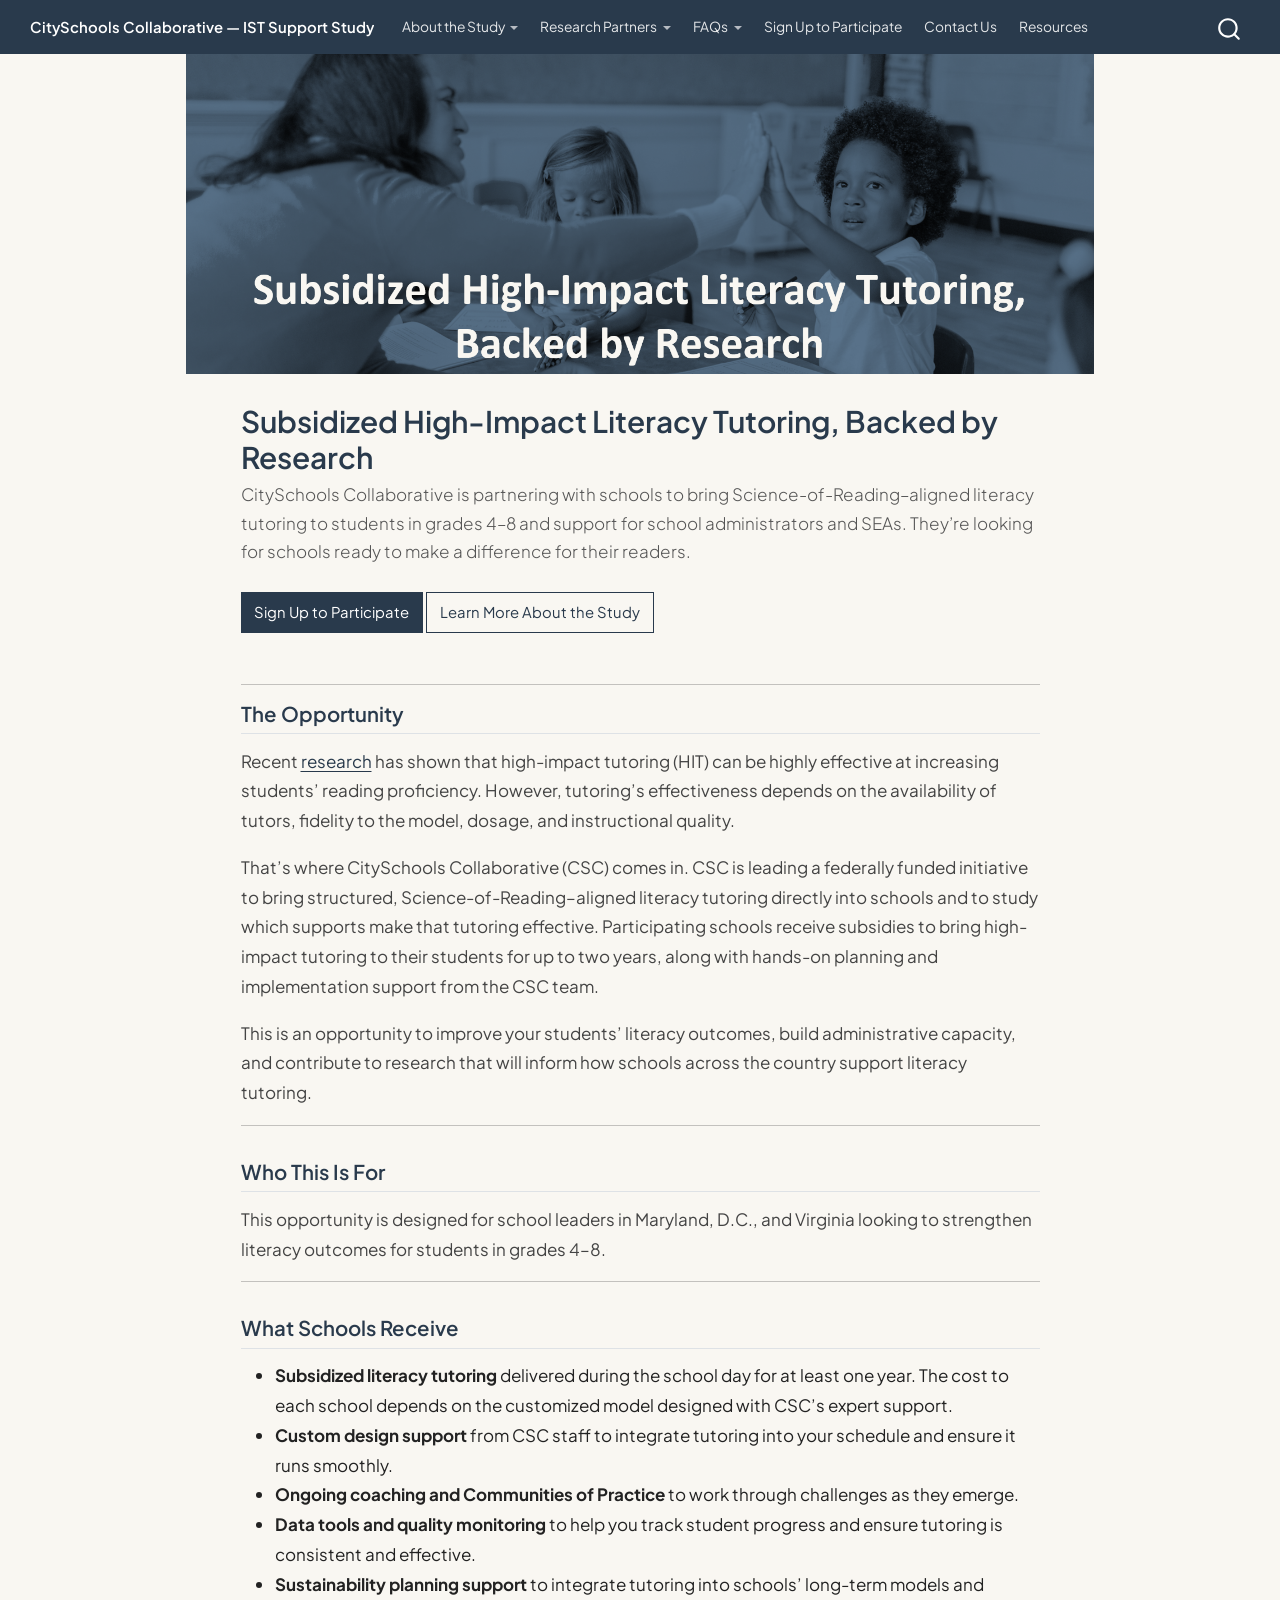
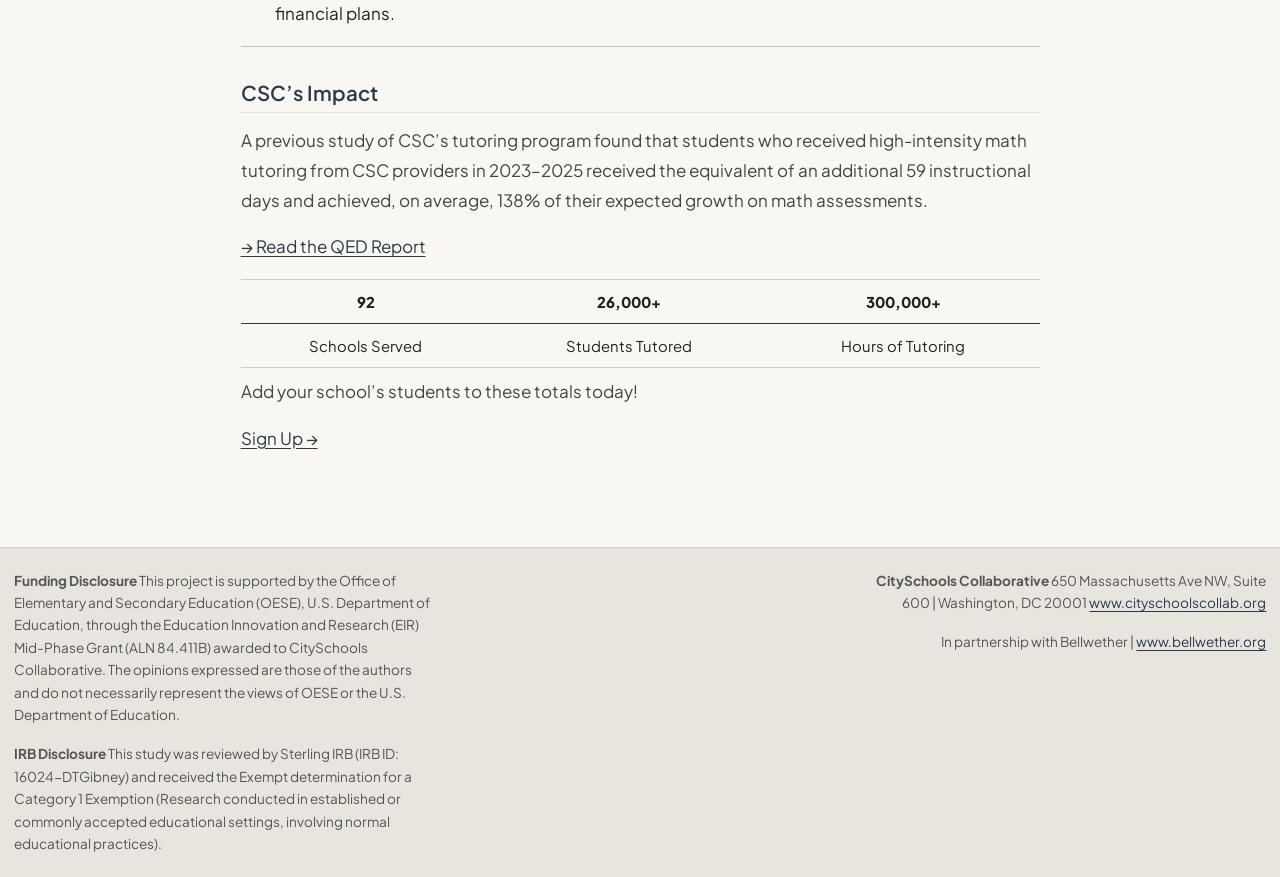
==== commit df4e645c: "open links in another tab" ====
--- a/docs/index.html
+++ b/docs/index.html
@@ -38,7 +38,7 @@
 <link href="site_libs/quarto-html/quarto-syntax-highlighting-2f5df379a58b258e96c21c0638c20c03.css" rel="stylesheet" id="quarto-text-highlighting-styles">
 <script src="site_libs/bootstrap/bootstrap.min.js"></script>
 <link href="site_libs/bootstrap/bootstrap-icons.css" rel="stylesheet">
-<link href="site_libs/bootstrap/bootstrap-bd8238635970133eda6096b8fd3665d0.min.css" rel="stylesheet" append-hash="true" id="quarto-bootstrap" data-mode="light">
+<link href="site_libs/bootstrap/bootstrap-a06511872eae95d6fb9d9575d4efe761.min.css" rel="stylesheet" append-hash="true" id="quarto-bootstrap" data-mode="light">
 <script id="quarto-search-options" type="application/json">{
   "location": "navbar",
   "copy-button": false,
@@ -213,7 +213,7 @@
 <section id="cscs-impact" class="level2">
 <h2 class="anchored" data-anchor-id="cscs-impact">CSC’s Impact</h2>
 <p>A previous study of CSC’s tutoring program found that students who received high-intensity math tutoring from CSC providers in 2023–2025 received the equivalent of an additional 59 instructional days and achieved, on average, 138% of their expected growth on math assessments.</p>
-<p><a href="https://www.empowerk12.org/research-source/2025-csc-hit-impact-evaluation">→ Read the QED Report</a></p>
+<p><a href="https://www.empowerk12.org/research-source/2025-csc-hit-impact-evaluation" target="_blank">→ Read the QED Report</a></p>
 <table class="caption-top table">
 <thead>
 <tr class="header">
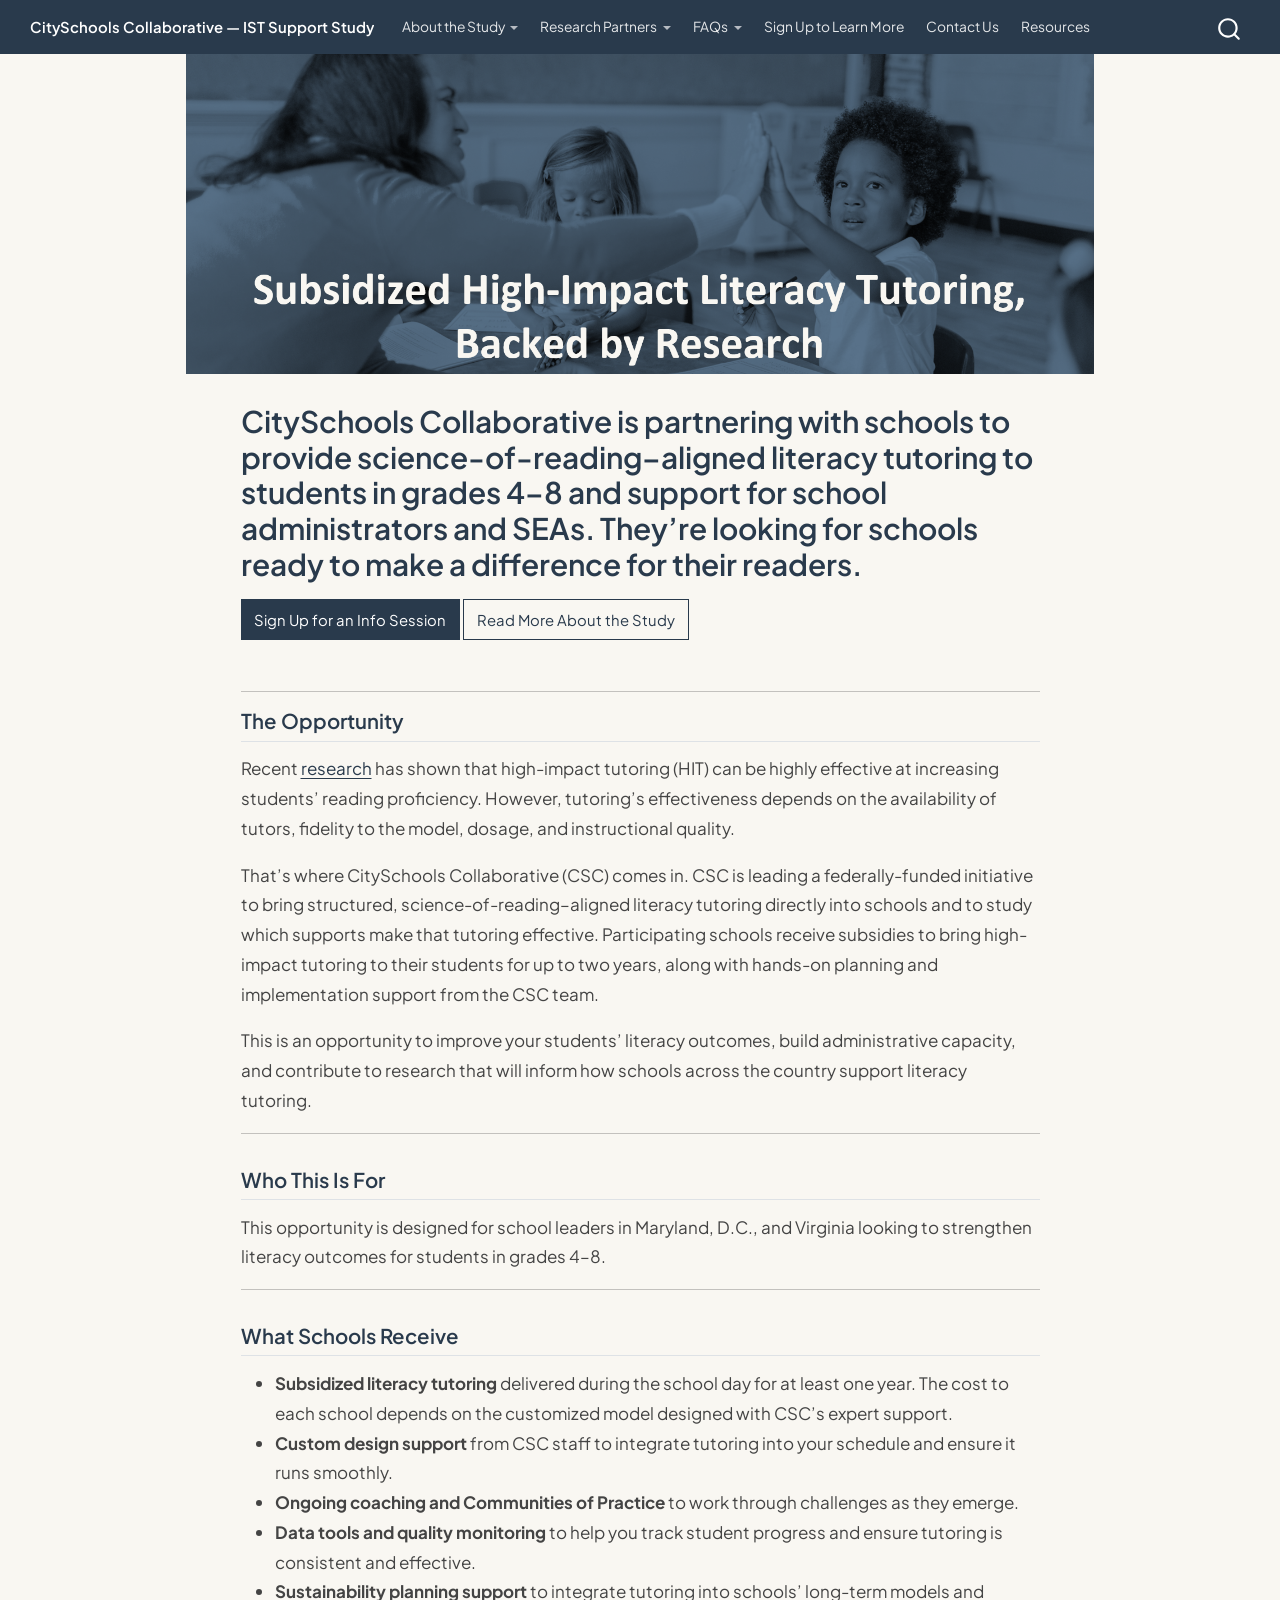
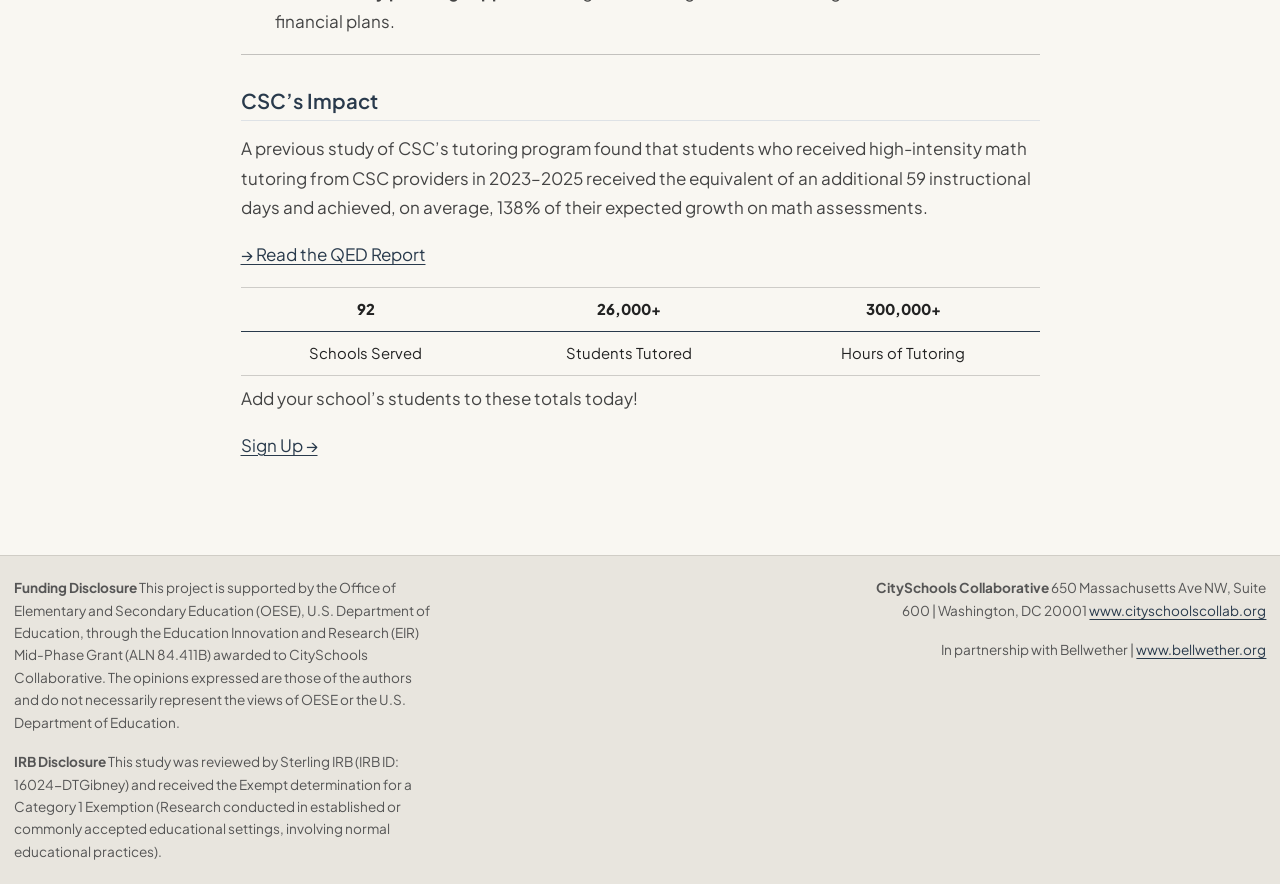
==== commit 77eefbe8: "DTG updates" ====
--- a/docs/index.html
+++ b/docs/index.html
@@ -7,7 +7,7 @@
 <meta name="viewport" content="width=device-width, initial-scale=1.0, user-scalable=yes">
 
 
-<title>Subsidized High-Impact Literacy Tutoring, Backed by Research – CitySchools Collaborative — IST Support Study</title>
+<title>CitySchools Collaborative is partnering with schools to provide science-of-reading–aligned literacy tutoring to students in grades 4–8 and support for school administrators and SEAs. They’re looking for schools ready to make a difference for their readers. – CitySchools Collaborative — IST Support Study</title>
 <style>
 code{white-space: pre-wrap;}
 span.smallcaps{font-variant: small-caps;}
@@ -38,7 +38,7 @@
 <link href="site_libs/quarto-html/quarto-syntax-highlighting-2f5df379a58b258e96c21c0638c20c03.css" rel="stylesheet" id="quarto-text-highlighting-styles">
 <script src="site_libs/bootstrap/bootstrap.min.js"></script>
 <link href="site_libs/bootstrap/bootstrap-icons.css" rel="stylesheet">
-<link href="site_libs/bootstrap/bootstrap-a06511872eae95d6fb9d9575d4efe761.min.css" rel="stylesheet" append-hash="true" id="quarto-bootstrap" data-mode="light">
+<link href="site_libs/bootstrap/bootstrap-ce346f9c72afa33eb6a9969bf8d48c60.min.css" rel="stylesheet" append-hash="true" id="quarto-bootstrap" data-mode="light">
 <script id="quarto-search-options" type="application/json">{
   "location": "navbar",
   "copy-button": false,
@@ -138,7 +138,7 @@
   </li>
   <li class="nav-item">
     <a class="nav-link" href="./signup.html"> 
-<span class="menu-text">Sign Up to Participate</span></a>
+<span class="menu-text">Sign Up to Learn More</span></a>
   </li>  
   <li class="nav-item">
     <a class="nav-link" href="./contactus.html"> 
@@ -165,8 +165,7 @@
 
 <header id="title-block-header" class="quarto-title-block default">
 <div class="quarto-title">
-<h1 class="title">Subsidized High-Impact Literacy Tutoring, Backed by Research</h1>
-<p class="subtitle lead">CitySchools Collaborative is partnering with schools to bring Science-of-Reading–aligned literacy tutoring to students in grades 4–8 and support for school administrators and SEAs. They’re looking for schools ready to make a difference for their readers.</p>
+<h1 class="title">CitySchools Collaborative is partnering with schools to provide science-of-reading–aligned literacy tutoring to students in grades 4–8 and support for school administrators and SEAs. They’re looking for schools ready to make a difference for their readers.</h1>
 </div>
 
 
@@ -184,13 +183,13 @@
 
 
 <div style="margin: 1rem 0 2rem 0; display: flex; gap: 10px; flex-wrap: wrap;">
-<p><a href="./signup.html" class="btn btn-primary">Sign Up to Participate</a> <a href="./studyoverview.html" class="btn btn-outline-primary">Learn More About the Study</a></p>
+<p><a href="./signup.html" class="btn btn-primary">Sign Up for an Info Session</a> <a href="./studyoverview.html" class="btn btn-outline-primary">Read More About the Study</a></p>
 </div>
 <hr>
 <section id="the-opportunity" class="level2">
 <h2 class="anchored" data-anchor-id="the-opportunity">The Opportunity</h2>
 <p>Recent <a href="./resources.html">research</a> has shown that high-impact tutoring (HIT) can be highly effective at increasing students’ reading proficiency. However, tutoring’s effectiveness depends on the availability of tutors, fidelity to the model, dosage, and instructional quality.</p>
-<p>That’s where CitySchools Collaborative (CSC) comes in. CSC is leading a federally funded initiative to bring structured, Science-of-Reading–aligned literacy tutoring directly into schools and to study which supports make that tutoring effective. Participating schools receive subsidies to bring high-impact tutoring to their students for up to two years, along with hands-on planning and implementation support from the CSC team.</p>
+<p>That’s where CitySchools Collaborative (CSC) comes in. CSC is leading a federally-funded initiative to bring structured, science-of-reading–aligned literacy tutoring directly into schools and to study which supports make that tutoring effective. Participating schools receive subsidies to bring high-impact tutoring to their students for up to two years, along with hands-on planning and implementation support from the CSC team.</p>
 <p>This is an opportunity to improve your students’ literacy outcomes, build administrative capacity, and contribute to research that will inform how schools across the country support literacy tutoring.</p>
 <hr>
 </section>
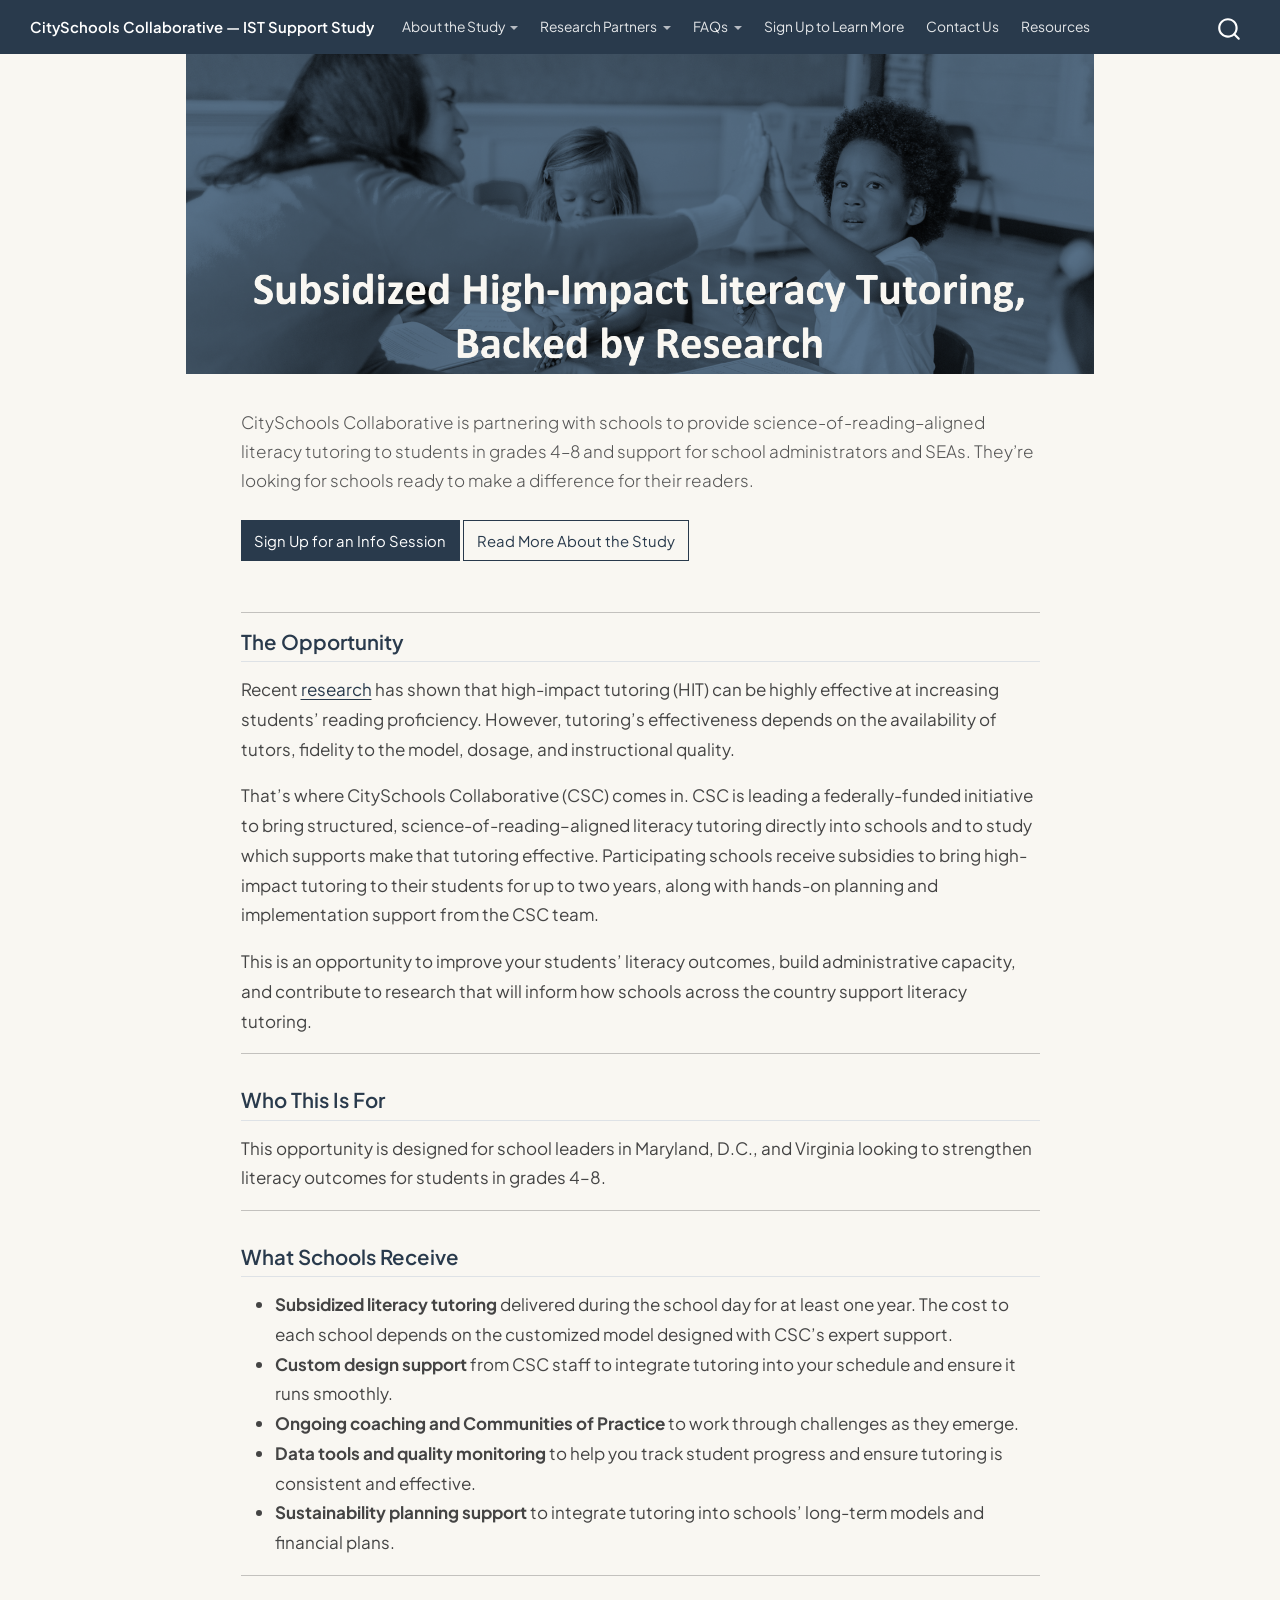
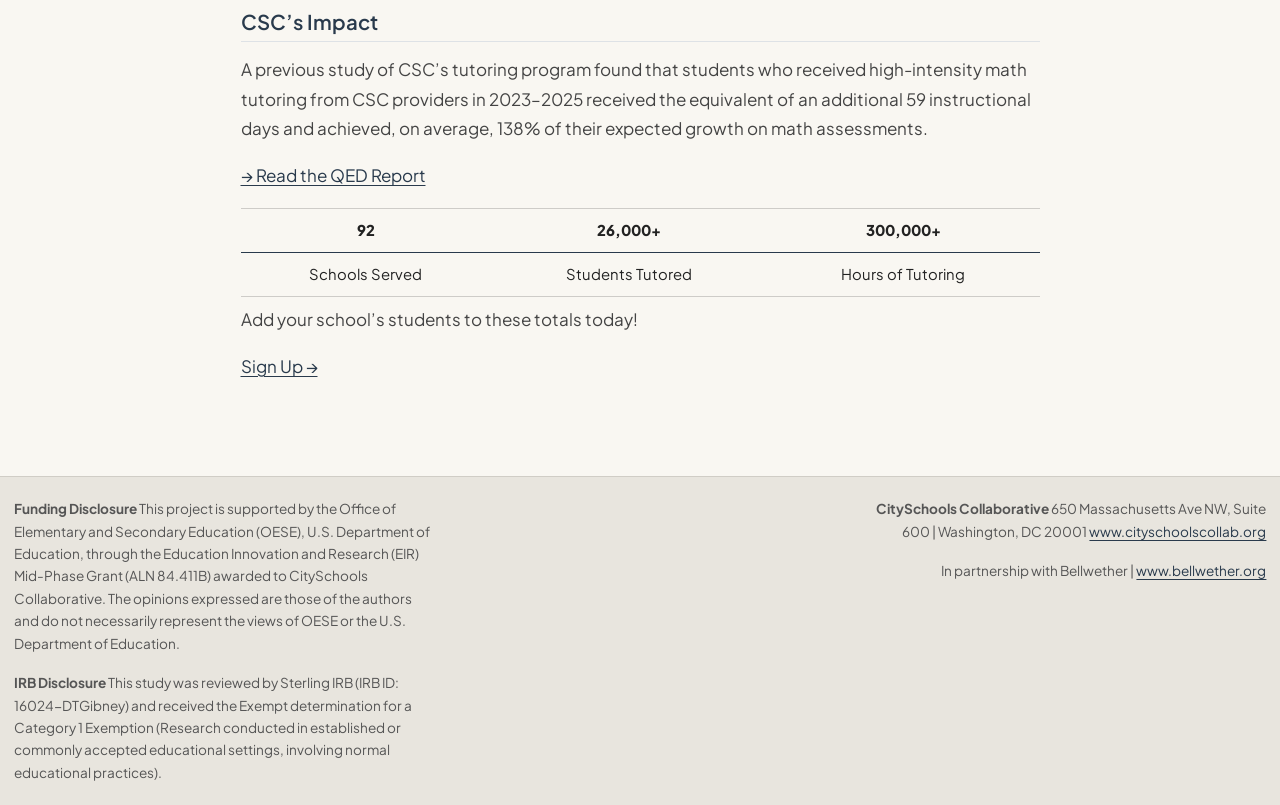
==== commit 903476b7: "make title subtitle" ====
--- a/docs/index.html
+++ b/docs/index.html
@@ -7,7 +7,7 @@
 <meta name="viewport" content="width=device-width, initial-scale=1.0, user-scalable=yes">
 
 
-<title>CitySchools Collaborative is partnering with schools to provide science-of-reading–aligned literacy tutoring to students in grades 4–8 and support for school administrators and SEAs. They’re looking for schools ready to make a difference for their readers. – CitySchools Collaborative — IST Support Study</title>
+<title>CitySchools Collaborative — IST Support Study</title>
 <style>
 code{white-space: pre-wrap;}
 span.smallcaps{font-variant: small-caps;}
@@ -165,7 +165,7 @@
 
 <header id="title-block-header" class="quarto-title-block default">
 <div class="quarto-title">
-<h1 class="title">CitySchools Collaborative is partnering with schools to provide science-of-reading–aligned literacy tutoring to students in grades 4–8 and support for school administrators and SEAs. They’re looking for schools ready to make a difference for their readers.</h1>
+<p class="subtitle lead">CitySchools Collaborative is partnering with schools to provide science-of-reading–aligned literacy tutoring to students in grades 4–8 and support for school administrators and SEAs. They’re looking for schools ready to make a difference for their readers.</p>
 </div>
 
 
